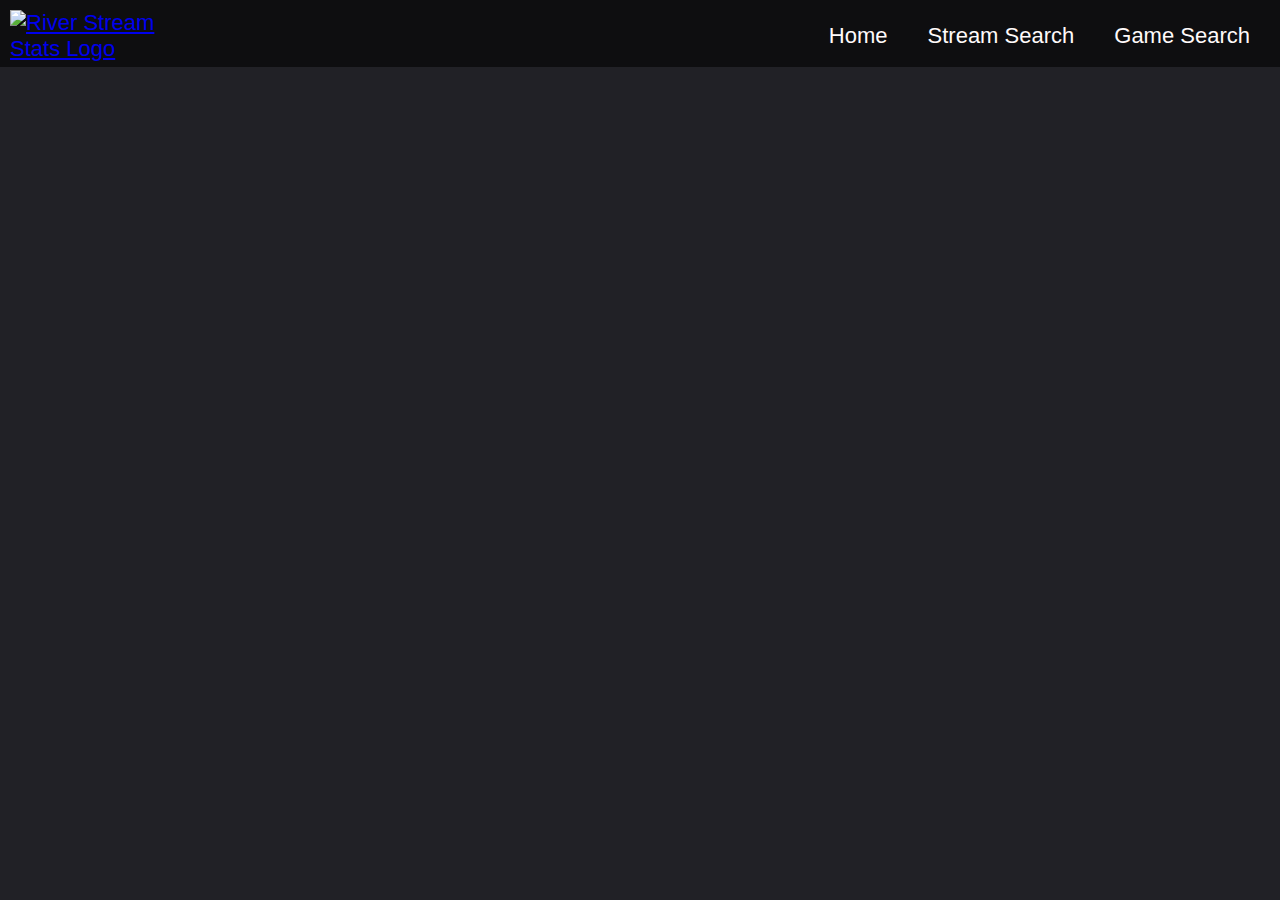
==== index.html @ 88efe8eb "Add files via upload" ====
<!DOCTYPE html>
<html lang="en">
<head>
	<meta charset="UTF-8">
	<meta name="viewport" content="width=device-width, initial-scale=1.0">
	<title>Home | River Stream Stats</title>
	<link rel="stylesheet" href="style.min.css">
</head>
<body>
	<header>
		<nav class="top-nav" id="top-nav">
			<a href="#" class="logo"><img src="" alt="River Stream Stats Logo"></a>
			<input class="menu-btn" type="checkbox" id="menu-btn" />
			<label class="menu-icon" for="menu-btn"><span class="navicon"></span></label>
			<ul class="menu">
				<li><a href="index.html">Home</a></li>
				<li><a href="stream-list.html">Stream Search</a></li>
				<li><a href="#">Game Search</a></li>
			</ul>
		</nav>
	</header>
	<main>
		<article class="streamerInfo">
			<ul class="js-streamer-list">
			</ul>
		</article>
	</main>

	<script src="https://code.jquery.com/jquery-3.3.1.js" integrity="sha256-2Kok7MbOyxpgUVvAk/HJ2jigOSYS2auK4Pfzbm7uH60=" crossorigin="anonymous"></script>
	<script src="index.js"></script>
</body>
</html>
---- style.min.css ----
.top-nav{position:fixed;width:100%;padding:10px 10px 5px;display:-webkit-box;display:-ms-flexbox;display:flex;-webkit-box-pack:justify;-ms-flex-pack:justify;justify-content:space-between;-webkit-box-align:center;-ms-flex-align:center;align-items:center;-ms-flex-wrap:wrap;flex-wrap:wrap;-webkit-transition:top .75s ease-in;transition:top .75s ease-in;background-color:#0e0e10}.top-nav .menu{list-style:none;overflow:hidden;display:-webkit-box;display:-ms-flexbox;display:flex;-webkit-box-orient:vertical;-webkit-box-direction:normal;-ms-flex-direction:column;flex-direction:column;-webkit-box-align:start;-ms-flex-align:start;align-items:flex-start;width:100%;max-height:0;-webkit-transition:max-height .2s ease-out;transition:max-height .2s ease-out}.top-nav .menu li a{display:inline-block;min-width:75px;margin:.3em 0;padding:0 10px;-webkit-transition:1s all;transition:1s all;text-decoration:none;font-size:1.375rem}.top-nav .menu li a:link,.top-nav .menu li a:visited{color:snow}.top-nav .menu li a:focus,.top-nav .menu li a:hover,.top-nav .menu li a:active{-webkit-transform:scale(1.05);transform:scale(1.05);color:snow}.top-nav .logo{display:inline-block;width:150px}.top-nav .menu-icon{cursor:pointer;display:inline-block;padding:28px 20px}.top-nav .menu-icon .navicon{background:snow;display:block;height:2px;position:relative;width:1.625rem}.top-nav .menu-icon .navicon:before,.top-nav .menu-icon .navicon:after{background:snow;content:'';display:block;height:100%;position:absolute;-webkit-transition:all .2s ease-out;transition:all .2s ease-out;width:100%}.top-nav .menu-icon .navicon:before{top:7px}.top-nav .menu-icon .navicon:after{top:-7px}.top-nav .menu-btn{display:none}.top-nav .menu-btn:checked ~ .menu{max-height:300px}.top-nav .menu-btn:checked ~ .menu-icon .navicon{background:transparent}.top-nav .menu-btn:checked ~ .menu-icon .navicon:before{-webkit-transform:rotate(-45deg);transform:rotate(-45deg)}.top-nav .menu-btn:checked ~ .menu-icon .navicon:after{-webkit-transform:rotate(45deg);transform:rotate(45deg)}.top-nav .menu-btn:checked ~ .menu-icon:not(.steps) .navicon:before,.top-nav .menu-btn:checked ~ .menu-icon:not(.steps) .navicon:after{top:0}@media (min-width: 840px){.top-nav li{margin:0 10px}.top-nav .menu{width:auto;max-height:none;-webkit-box-orient:horizontal;-webkit-box-direction:normal;-ms-flex-direction:row;flex-direction:row}.top-nav .menu-icon{display:none}}.streamerInfo{max-width:1200px;margin:0 auto;height:500px}.js-streamer-list{width:100%;padding:.25em;list-style-type:none}.streamer-list-item{background-color:#0e0e10;padding:1em;-webkit-box-shadow:1px 1px 3px rgba(133,0,228,0.5);box-shadow:1px 1px 3px rgba(133,0,228,0.5);border-radius:10px;margin-bottom:1em}.streamer-list-item section{width:100%}.streamer-list-item .streamer-header{display:-webkit-box;display:-ms-flexbox;display:flex;-webkit-box-orient:horizontal;-webkit-box-direction:normal;-ms-flex-direction:row;flex-direction:row;margin-bottom:1em}.streamer-list-item .streamer-header .streamer-logo{width:100px}.streamer-list-item .streamer-header h3{text-transform:capitalize}.streamer-list-item .streamer-header p{font-style:italic}.streamer-list-item .streamer-header a{margin-left:auto}.streamer-list-item .streamer-content{display:-webkit-box;display:-ms-flexbox;display:flex;-webkit-box-orient:horizontal;-webkit-box-direction:normal;-ms-flex-direction:row;flex-direction:row;-ms-flex-wrap:wrap;flex-wrap:wrap;max-width:1000px}.streamer-list-item .streamer-content h4{-ms-flex-preferred-size:100%;flex-basis:100%;text-align:center;text-transform:uppercase}.streamer-list-item .streamer-content .streamer-preview{margin-left:auto}*{margin:0;padding:0;-webkit-box-sizing:border-box;box-sizing:border-box}html{font-size:16px}body{background-color:#212126;color:snow;font-family:sans-serif;font-size:1.375rem}header{height:20vh}main{padding:2em}h1{font-size:2rem}h2{font-size:1.675rem}h3{font-size:1.5rem}h4{font-size:1.375rem}.form-section{max-width:1200px;padding-top:5em}
/*# sourceMappingURL=style.min.css.map */
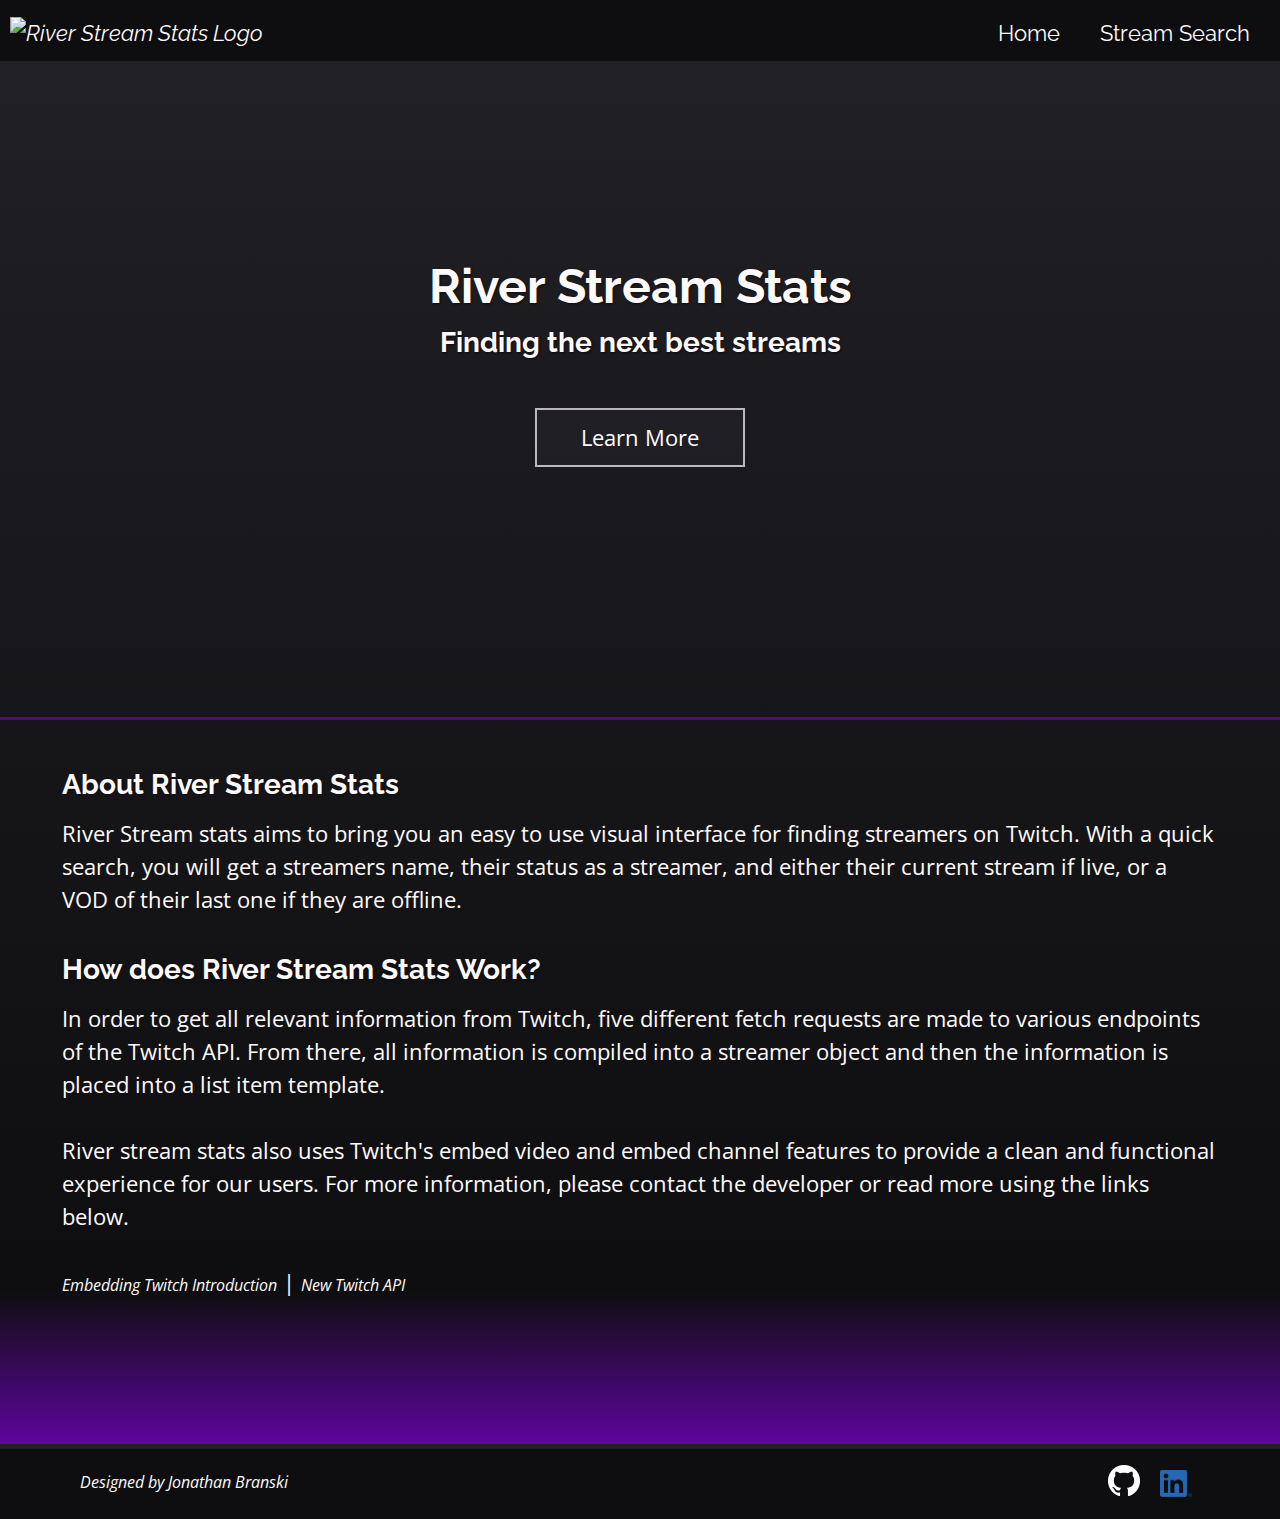
==== commit 8f1a08b8: "Finalized styles & added links" ====
--- a/index.html
+++ b/index.html
@@ -4,27 +4,52 @@
 	<meta charset="UTF-8">
 	<meta name="viewport" content="width=device-width, initial-scale=1.0">
 	<title>Home | River Stream Stats</title>
+	<link href="https://fonts.googleapis.com/css2?family=Open+Sans&family=Raleway:wght@300&display=swap" rel="stylesheet"> 
 	<link rel="stylesheet" href="style.min.css">
 </head>
 <body>
-	<header>
-		<nav class="top-nav" id="top-nav">
-			<a href="#" class="logo"><img src="" alt="River Stream Stats Logo"></a>
-			<input class="menu-btn" type="checkbox" id="menu-btn" />
-			<label class="menu-icon" for="menu-btn"><span class="navicon"></span></label>
-			<ul class="menu">
-				<li><a href="index.html">Home</a></li>
-				<li><a href="stream-list.html">Stream Search</a></li>
-				<li><a href="#">Game Search</a></li>
-			</ul>
-		</nav>
+	<nav class="top-nav" id="top-nav">
+		<a href="index.html" class="logo"><img src="./img/logo.png" alt="River Stream Stats Logo"></a>
+		<input class="menu-btn" type="checkbox" id="menu-btn" />
+		<label class="menu-icon" for="menu-btn"><span class="navicon"></span></label>
+		<ul class="menu">
+			<li><a href="index.html">Home</a></li>
+			<li><a href="stream-list.html">Stream Search</a></li>
+		</ul>
+	</nav>
+	<header class="home">
+		<section >
+			<h1>River Stream Stats</h1>
+			<h2>Finding the next best streams</h2>
+			<a href="#learn-more">Learn More</a>
+		</section>
 	</header>
 	<main>
-		<article class="streamerInfo">
-			<ul class="js-streamer-list">
-			</ul>
+		<article id="learn-more">
+			<h2>About River Stream Stats</h2>
+			<p>River Stream stats aims to bring you an easy to use visual interface for finding streamers on Twitch. With a quick search, you will get a streamers name, their status as a streamer, and either their current stream if live, or a VOD of their last one if they are offline.</p>
+
+			<h2>How does River Stream Stats Work?</h2>
+			<p>In order to get all relevant information from Twitch, five different fetch requests are made to various endpoints of the Twitch API. From there, all information is compiled into a streamer object and then the information is placed into a list item template.</p>
+
+			<p>River stream stats also uses Twitch's embed video and embed channel features to provide a clean and functional experience for our users. For more information, please contact the developer or read more using the links below.</p>
+
+			<a href="https://dev.twitch.tv/docs/embed" targe="_blank">Embedding Twitch Introduction</a> |
+			<a href="https://dev.twitch.tv/docs/api" target="_blank">New Twitch API</a>
 		</article>
 	</main>
+	<footer>
+		<a href="https://jonathanbranski.com" target="_blank">Designed by Jonathan Branski</a>
+
+		<section>
+			<a href="https://github.com/JBranski">
+				<img src="./img/GitHub-Mark-Light-32px.png" alt="Jonathan branski's github image link">
+			</a>
+			<a href="https://github.com/JBranski">
+				<img src="./img/linkedin.png" alt="Jonathan branski's github image link">
+			</a>
+		</section>
+	</footer>
 
 	<script src="https://code.jquery.com/jquery-3.3.1.js" integrity="sha256-2Kok7MbOyxpgUVvAk/HJ2jigOSYS2auK4Pfzbm7uH60=" crossorigin="anonymous"></script>
 	<script src="index.js"></script>
--- a/style.min.css
+++ b/style.min.css
@@ -1,2 +1,2 @@
-.top-nav{position:fixed;width:100%;padding:10px 10px 5px;display:-webkit-box;display:-ms-flexbox;display:flex;-webkit-box-pack:justify;-ms-flex-pack:justify;justify-content:space-between;-webkit-box-align:center;-ms-flex-align:center;align-items:center;-ms-flex-wrap:wrap;flex-wrap:wrap;-webkit-transition:top .75s ease-in;transition:top .75s ease-in;background-color:#0e0e10}.top-nav .menu{list-style:none;overflow:hidden;display:-webkit-box;display:-ms-flexbox;display:flex;-webkit-box-orient:vertical;-webkit-box-direction:normal;-ms-flex-direction:column;flex-direction:column;-webkit-box-align:start;-ms-flex-align:start;align-items:flex-start;width:100%;max-height:0;-webkit-transition:max-height .2s ease-out;transition:max-height .2s ease-out}.top-nav .menu li a{display:inline-block;min-width:75px;margin:.3em 0;padding:0 10px;-webkit-transition:1s all;transition:1s all;text-decoration:none;font-size:1.375rem}.top-nav .menu li a:link,.top-nav .menu li a:visited{color:snow}.top-nav .menu li a:focus,.top-nav .menu li a:hover,.top-nav .menu li a:active{-webkit-transform:scale(1.05);transform:scale(1.05);color:snow}.top-nav .logo{display:inline-block;width:150px}.top-nav .menu-icon{cursor:pointer;display:inline-block;padding:28px 20px}.top-nav .menu-icon .navicon{background:snow;display:block;height:2px;position:relative;width:1.625rem}.top-nav .menu-icon .navicon:before,.top-nav .menu-icon .navicon:after{background:snow;content:'';display:block;height:100%;position:absolute;-webkit-transition:all .2s ease-out;transition:all .2s ease-out;width:100%}.top-nav .menu-icon .navicon:before{top:7px}.top-nav .menu-icon .navicon:after{top:-7px}.top-nav .menu-btn{display:none}.top-nav .menu-btn:checked ~ .menu{max-height:300px}.top-nav .menu-btn:checked ~ .menu-icon .navicon{background:transparent}.top-nav .menu-btn:checked ~ .menu-icon .navicon:before{-webkit-transform:rotate(-45deg);transform:rotate(-45deg)}.top-nav .menu-btn:checked ~ .menu-icon .navicon:after{-webkit-transform:rotate(45deg);transform:rotate(45deg)}.top-nav .menu-btn:checked ~ .menu-icon:not(.steps) .navicon:before,.top-nav .menu-btn:checked ~ .menu-icon:not(.steps) .navicon:after{top:0}@media (min-width: 840px){.top-nav li{margin:0 10px}.top-nav .menu{width:auto;max-height:none;-webkit-box-orient:horizontal;-webkit-box-direction:normal;-ms-flex-direction:row;flex-direction:row}.top-nav .menu-icon{display:none}}.streamerInfo{max-width:1200px;margin:0 auto;height:500px}.js-streamer-list{width:100%;padding:.25em;list-style-type:none}.streamer-list-item{background-color:#0e0e10;padding:1em;-webkit-box-shadow:1px 1px 3px rgba(133,0,228,0.5);box-shadow:1px 1px 3px rgba(133,0,228,0.5);border-radius:10px;margin-bottom:1em}.streamer-list-item section{width:100%}.streamer-list-item .streamer-header{display:-webkit-box;display:-ms-flexbox;display:flex;-webkit-box-orient:horizontal;-webkit-box-direction:normal;-ms-flex-direction:row;flex-direction:row;margin-bottom:1em}.streamer-list-item .streamer-header .streamer-logo{width:100px}.streamer-list-item .streamer-header h3{text-transform:capitalize}.streamer-list-item .streamer-header p{font-style:italic}.streamer-list-item .streamer-header a{margin-left:auto}.streamer-list-item .streamer-content{display:-webkit-box;display:-ms-flexbox;display:flex;-webkit-box-orient:horizontal;-webkit-box-direction:normal;-ms-flex-direction:row;flex-direction:row;-ms-flex-wrap:wrap;flex-wrap:wrap;max-width:1000px}.streamer-list-item .streamer-content h4{-ms-flex-preferred-size:100%;flex-basis:100%;text-align:center;text-transform:uppercase}.streamer-list-item .streamer-content .streamer-preview{margin-left:auto}*{margin:0;padding:0;-webkit-box-sizing:border-box;box-sizing:border-box}html{font-size:16px}body{background-color:#212126;color:snow;font-family:sans-serif;font-size:1.375rem}header{height:20vh}main{padding:2em}h1{font-size:2rem}h2{font-size:1.675rem}h3{font-size:1.5rem}h4{font-size:1.375rem}.form-section{max-width:1200px;padding-top:5em}
+.top-nav{position:fixed;width:100%;padding:10px 10px 5px;display:-webkit-box;display:-ms-flexbox;display:flex;-webkit-box-pack:justify;-ms-flex-pack:justify;justify-content:space-between;-webkit-box-align:center;-ms-flex-align:center;align-items:center;-ms-flex-wrap:wrap;flex-wrap:wrap;-webkit-transition:top .75s ease-in;transition:top .75s ease-in;background-color:#0e0e10}.top-nav .menu{list-style:none;overflow:hidden;display:-webkit-box;display:-ms-flexbox;display:flex;-webkit-box-orient:vertical;-webkit-box-direction:normal;-ms-flex-direction:column;flex-direction:column;-webkit-box-align:start;-ms-flex-align:start;align-items:flex-start;width:100%;max-height:0;-webkit-transition:max-height .2s ease-out;transition:max-height .2s ease-out}.top-nav .menu li a{display:inline-block;min-width:75px;margin:.3em 0;padding:0 10px;-webkit-transition:1s all;transition:1s all;text-decoration:none;font-size:1.375rem;font-style:normal}.top-nav .menu li a:link,.top-nav .menu li a:visited{color:snow}.top-nav .menu li a:focus,.top-nav .menu li a:hover,.top-nav .menu li a:active{-webkit-transform:scale(1.05);transform:scale(1.05);color:snow}.top-nav .logo{display:inline-block}.top-nav .logo img{width:100px}.top-nav .menu-icon{cursor:pointer;display:inline-block;padding:28px 20px}.top-nav .menu-icon .navicon{background:snow;display:block;height:2px;position:relative;width:1.625rem}.top-nav .menu-icon .navicon:before,.top-nav .menu-icon .navicon:after{background:snow;content:'';display:block;height:100%;position:absolute;-webkit-transition:all .2s ease-out;transition:all .2s ease-out;width:100%}.top-nav .menu-icon .navicon:before{top:7px}.top-nav .menu-icon .navicon:after{top:-7px}.top-nav .menu-btn{display:none}.top-nav .menu-btn:checked ~ .menu{max-height:300px}.top-nav .menu-btn:checked ~ .menu-icon .navicon{background:transparent}.top-nav .menu-btn:checked ~ .menu-icon .navicon:before{-webkit-transform:rotate(-45deg);transform:rotate(-45deg)}.top-nav .menu-btn:checked ~ .menu-icon .navicon:after{-webkit-transform:rotate(45deg);transform:rotate(45deg)}.top-nav .menu-btn:checked ~ .menu-icon:not(.steps) .navicon:before,.top-nav .menu-btn:checked ~ .menu-icon:not(.steps) .navicon:after{top:0}@media (min-width: 840px){.top-nav li{margin:0 10px}.top-nav .menu{width:auto;max-height:none;-webkit-box-orient:horizontal;-webkit-box-direction:normal;-ms-flex-direction:row;flex-direction:row}.top-nav .menu-icon{display:none}}.streamer-page{min-height:100vh}.streamer-list{list-style:none;max-width:800px;width:90%;margin:0 auto}.streamer-list-item{width:100%;background-color:#211f24;-webkit-box-shadow:2px 3px 3px rgba(14,14,16,0.7);box-shadow:2px 3px 3px rgba(14,14,16,0.7);margin-bottom:2em;padding-bottom:1em;border:2px solid rgba(133,0,228,0.5);border-radius:5px}.streamer-list-item header{display:-webkit-box;display:-ms-flexbox;display:flex;-ms-flex-wrap:wrap;flex-wrap:wrap;height:100px;background-color:#0e0e10;background-image:url("../img/hero-img.jpg");background-attachment:local;background-size:50%;padding:.5em;border-top-left-radius:10px;border-top-right-radius:10px;margin-bottom:1em;-webkit-box-orient:unset;-webkit-box-direction:unset;-ms-flex-direction:unset;flex-direction:unset}.streamer-list-item header img.streamer-image{width:75px;height:75px;border-radius:50%;-webkit-transition:all 2s ease-in-out;transition:all 2s ease-in-out;-webkit-box-shadow:1px 1px 4px 1px rgba(133,0,228,0.7);box-shadow:1px 1px 4px 1px rgba(133,0,228,0.7);border:1px solid #8500e4;margin-right:.5em}.streamer-list-item header section{display:-webkit-box;display:-ms-flexbox;display:flex;-webkit-box-orient:vertical;-webkit-box-direction:normal;-ms-flex-direction:column;flex-direction:column;-webkit-box-pack:space-evenly;-ms-flex-pack:space-evenly;justify-content:space-evenly}.streamer-list-item header h2{text-transform:capitalize}.streamer-list-item header p{text-transform:capitalize;font-style:italic}.streamer-list-item header a{margin-top:10px;margin-left:auto;background:none;border:none}.streamer-list-item header a img{width:35px}.streamer-list-item header a:hover{background:none;border:none}.streamer-list-item .streamer-content h3{text-align:center}.streamer-list-item .streamer-content iframe{display:block;width:400px;max-width:95%;height:300px;margin:2em auto .5em}.streamer-list-item .streamer-content figcaption{text-align:center;font-size:1rem}*{margin:0;padding:0;-webkit-box-sizing:border-box;box-sizing:border-box}html{font-size:16px}body{position:relative;background-color:#212126;background:-webkit-gradient(linear, left top, left bottom, from(#212126), color-stop(85%, #0e0e10), to(#8500e4));background:linear-gradient(#212126, #0e0e10 85%, #8500e4);color:snow;font-family:'Open Sans', sans-serif;font-size:1.375rem;scroll-behavior:smooth;line-height:1.5}.home{display:-webkit-box;display:-ms-flexbox;display:flex;-webkit-box-orient:vertical;-webkit-box-direction:normal;-ms-flex-direction:column;flex-direction:column;-webkit-box-pack:center;-ms-flex-pack:center;justify-content:center;text-align:center}header{height:80vh;background-image:url("./img/hero-img.jpg");background-attachment:fixed;display:-webkit-box;display:-ms-flexbox;display:flex;-webkit-box-orient:vertical;-webkit-box-direction:normal;-ms-flex-direction:column;flex-direction:column;-webkit-box-pack:center;-ms-flex-pack:center;justify-content:center;-webkit-box-align:center;-ms-flex-align:center;align-items:center;border-bottom:3px solid rgba(133,0,228,0.5)}header a,header input[type="submit"]{-webkit-transition:all 1s ease;transition:all 1s ease;display:inline-block;margin-top:2em;padding:.5em 2em;color:snow;background-color:rgba(33,33,38,0.7);text-decoration:none;border:2px solid rgba(255,250,250,0.7);cursor:pointer;font-style:normal}header a:hover,header input[type="submit"]:hover{background-color:#211f24;border:2px solid rgba(133,0,228,0.5)}header form{margin:0 auto;width:95%;max-width:1200px;font-size:1.75rem}header form fieldset{border:none}header form input{font-size:1.75rem;width:360px;padding:.25em;border-radius:5px;background-color:rgba(33,31,36,0.7);color:snow;-webkit-transition:all 1s ease;transition:all 1s ease}header form input:focus{border:2px solid rgba(133,0,228,0.5)}header form label{display:block;margin-top:1em}header form input[type="submit"]{width:360px}main{padding:2em 1em 10em;max-width:1200px;margin:0 auto}h1,h2,h3,h4,nav{font-family:'Raleway', sans-serif;text-shadow:1px 1px 2px #0e0e10}h1{font-size:3rem}h2{font-size:1.75rem}h3{font-size:1.375rem}h4{font-size:1rem}p{margin:.5em 0 1.5em}a{color:snow;font-style:italic;text-decoration:none}footer{background-color:#0e0e10;border-top:5px solid #211f24;font-size:1rem;padding:1em 5em;display:-webkit-box;display:-ms-flexbox;display:flex;-webkit-box-pack:justify;-ms-flex-pack:justify;justify-content:space-between;-ms-flex-wrap:wrap;flex-wrap:wrap;text-align:center;position:absolute;bottom:0;width:100%}footer>a{margin-top:5px}footer section{margin:1em auto 0}footer section a{margin:0 .5em}footer section a img{width:32px}.form-section{max-width:1200px;padding-top:5em}#learn-more a{font-size:1rem}@media all and (min-width: 525px){footer section{margin:unset}}
 /*# sourceMappingURL=style.min.css.map */